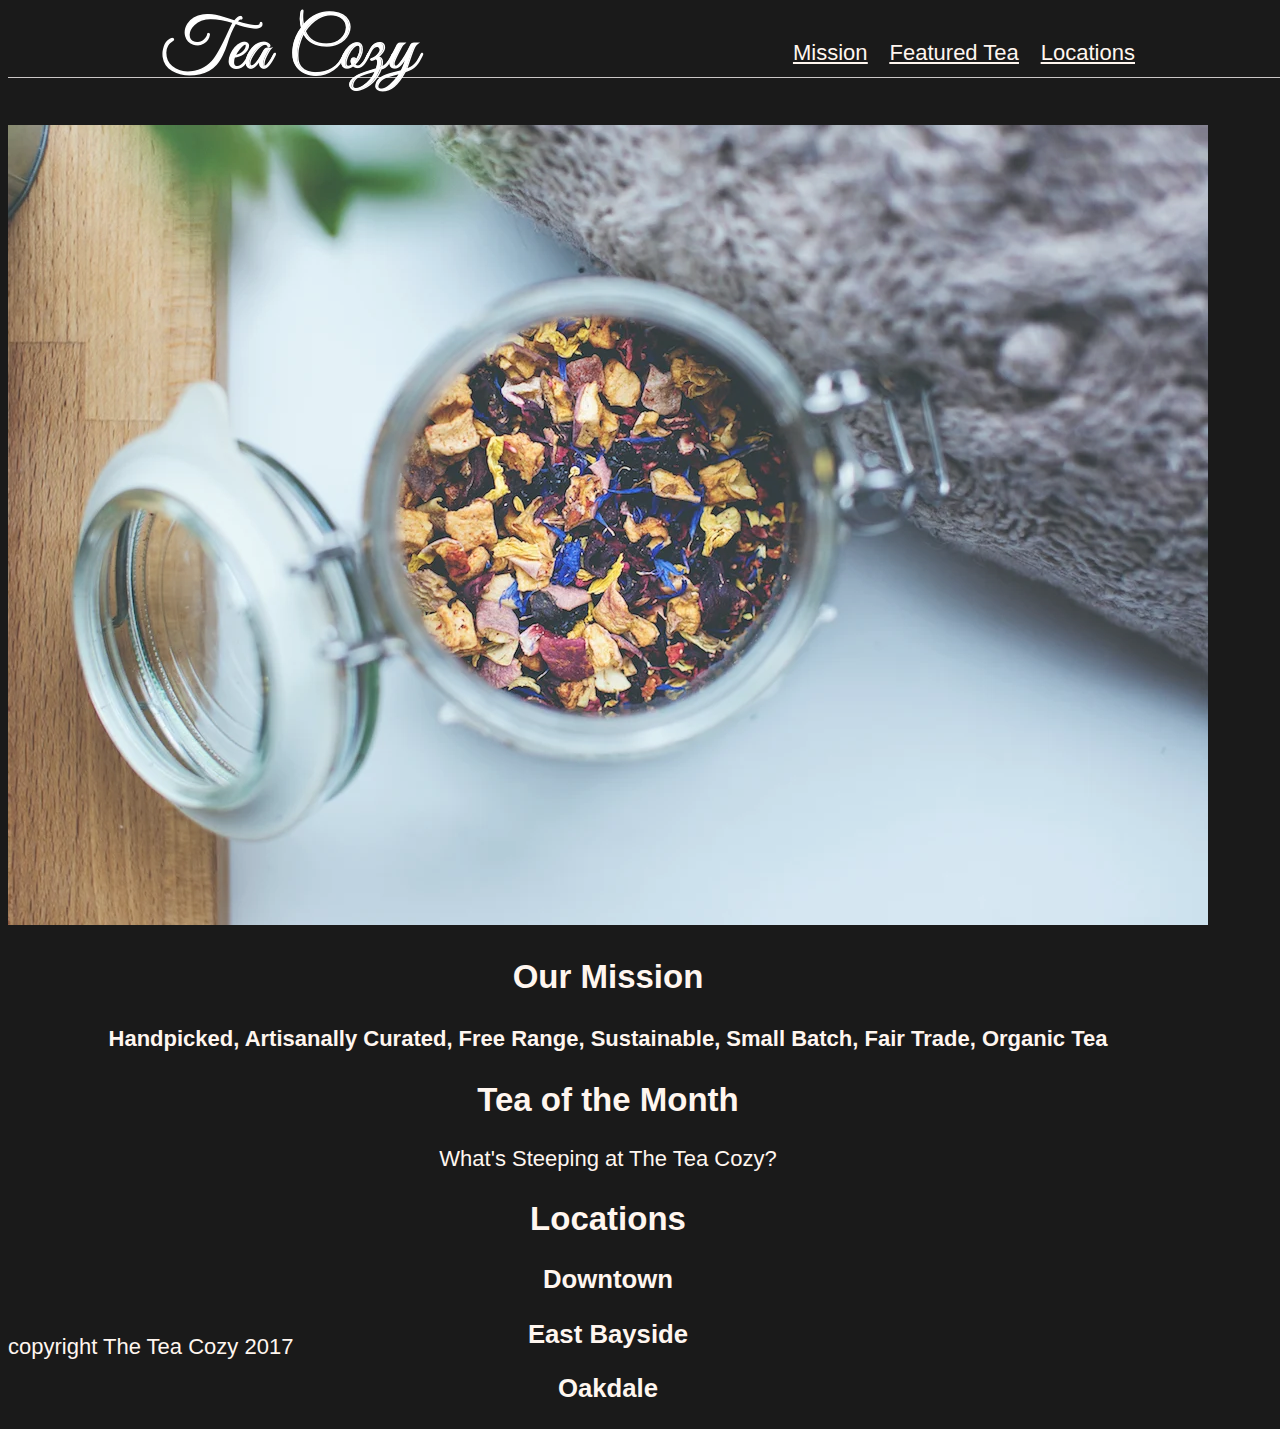
==== OffPlatformProject/tea_cozy/index.html @ 6c8aa2f6 "rough layout" ====
<!DOCTYPE html>
<html>

<head>
  <title>The Tea Cozy</title>
  <link rel="stylesheet" href="css/style.css" type="text/css" />
</head>

<body>
  <!-- Header -->
  <header>
    <div class="logo">
      <img src="images/tea-cozy-logo.png">
    </div>  

    <!-- Navagaion -->
    <nav>
      <ul>
        <li><a href="#">Mission</a></li>
        <li><a href="#">Featured Tea</a></li>
        <li><a href="#">Locations</a></li>
      </ul>
      
    </nav>
  </header>

  <!-- Main Content -->
  <main>
    <!-- Our Mission-->
    <div id="mission">
      
      <div class="content">
        <img src="images/mission-background.jpg">
        <h2>Our Mission</h2>
        <h4>Handpicked, Artisanally Curated, Free Range, Sustainable, Small Batch, Fair Trade, Organic Tea</h4>
      </div>
    </div>

    <!-- Tea of the Month -->
    <div id="tea-of-month">
      <h2>Tea of the Month</h2>
      <p>What's Steeping at The Tea Cozy?</p>
    </div>

    <!-- Locations -->
    <div id="locations">
      <h2>Locations</h2>
      <div>
        <h3>Downtown</h3>
      </div>
      <div>
        <h3>East Bayside</h3>
      </div>
      <div>
        <h3>Oakdale</h3>
      </div>
    </div>

    <!-- Contact -->
    <div id="contact">

    </div>

  </main>

  <!-- Footer -->
  <footer>
    <p>copyright The Tea Cozy 2017</p>
  </footer>
</body>

</html>
---- OffPlatformProject/tea_cozy/css/style.css ----
/* Universal Styles */

html {
  margin: 0;
  padding: 0;
  font-family: "Helvetica", sans-serif;
  font-size: 22px;
  color: seashell;
  background-color: black;
  opacity: 0.9;
}

/* Main */
main {
  margin: 0;
  padding: 0;
  display: inline-block;
  position: relative;
  top: 5.3125rem; /* To offset for fixed header. */
  text-align: center;
}

/* Header */

header {
  display: inline-flex;
  align-items: center;
  justify-content: space-around;
  flex-wrap: wrap;;
  position: fixed;
  padding-left: 0 0 0 10px;
  z-index: 100;
  width: 100%;
  height: 69px;
  background-color: black;
  border-bottom: solid 1px #c6c1c1;
}

#logo > img {
  align-content: left;
  height: 50px;
}
nav {
  display: flex;
  justify-content: right;
}
nav ul {
  display: flex;
  list-style: none;
  text-align: right;
}

nav li {
  display: inline;
  text-decoration: underline;
  padding-left: 22px;
  
}

nav a {
  dispaly: inline-block;
  color: seashell;
}

/* Our Mission */
#mission {
  text-align: center;
  margin: 0 auto;
}
#mission>img {
  position: relative;
  width: 100%;
  height: 700px;
}
#mission>.content {
  background-color: black;
  width: 1200px;

}

/* Tea of Month */

/* Locations */


/* Footer */
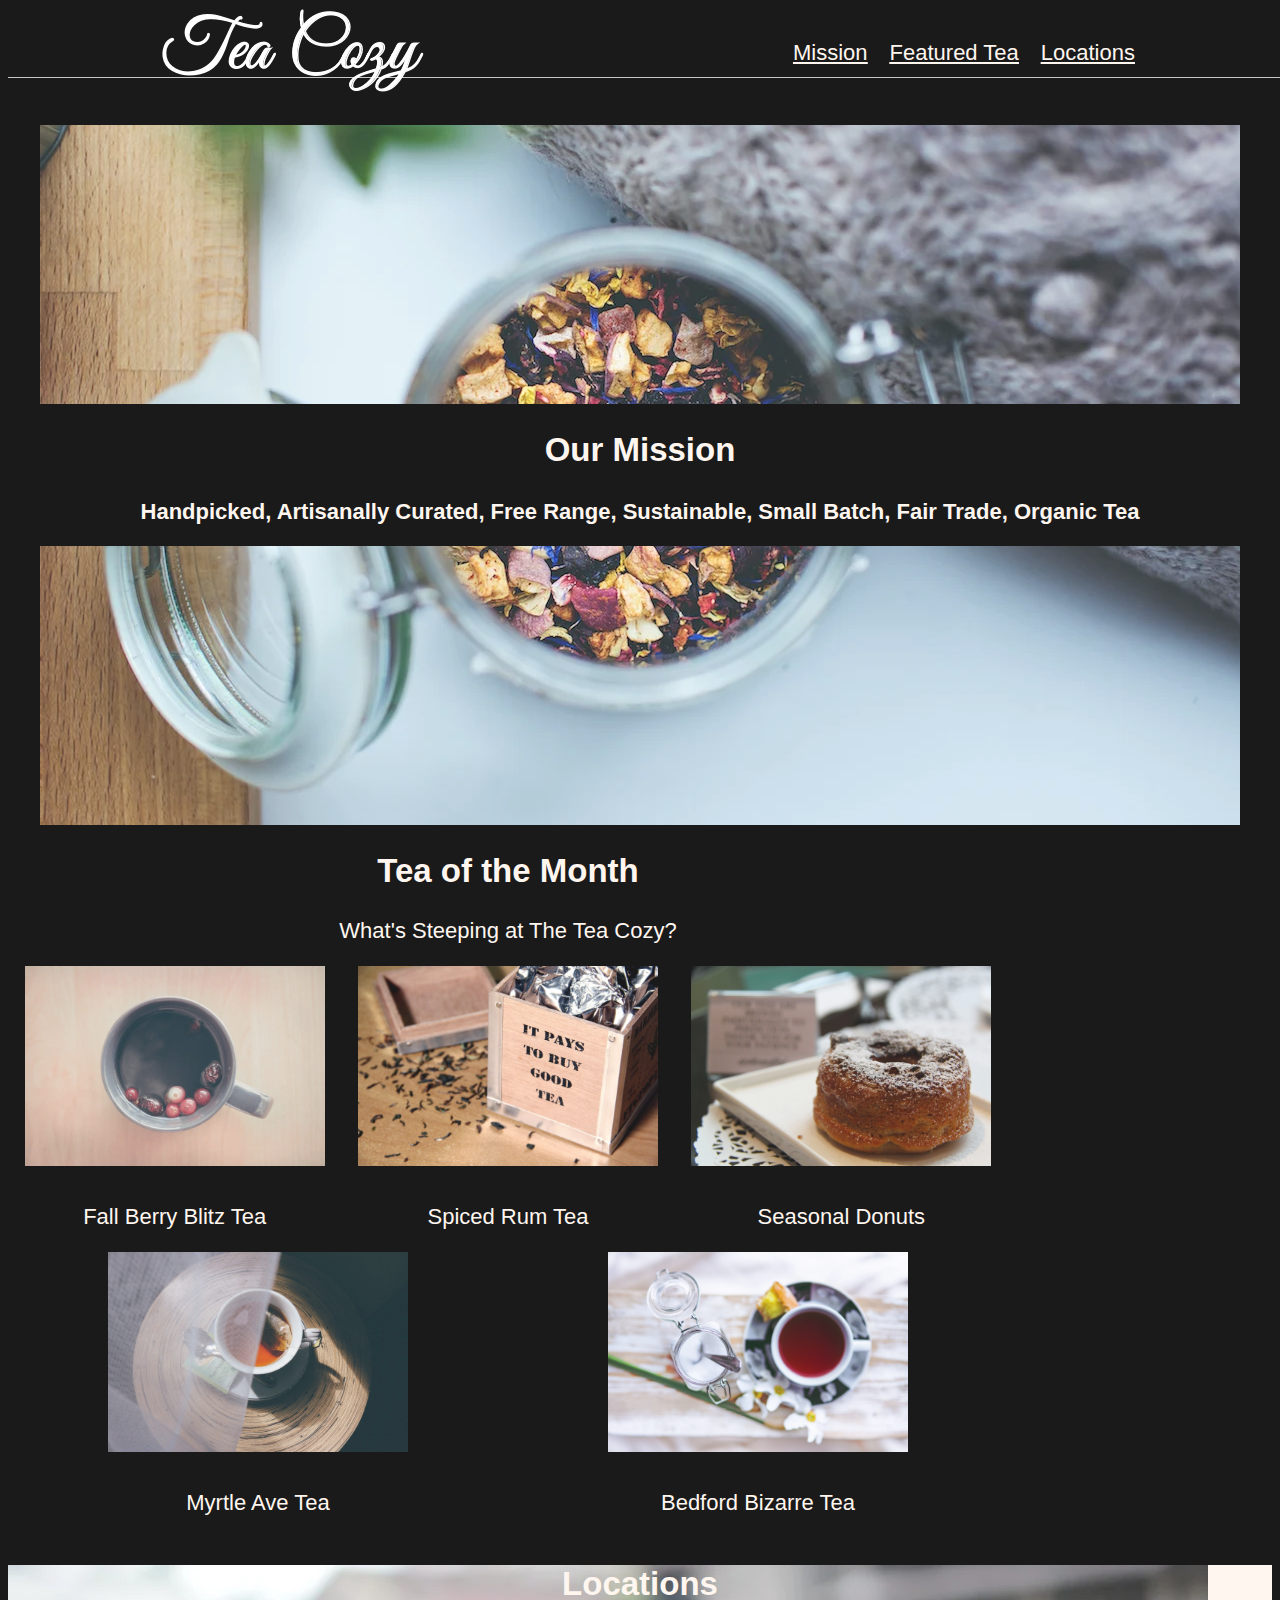
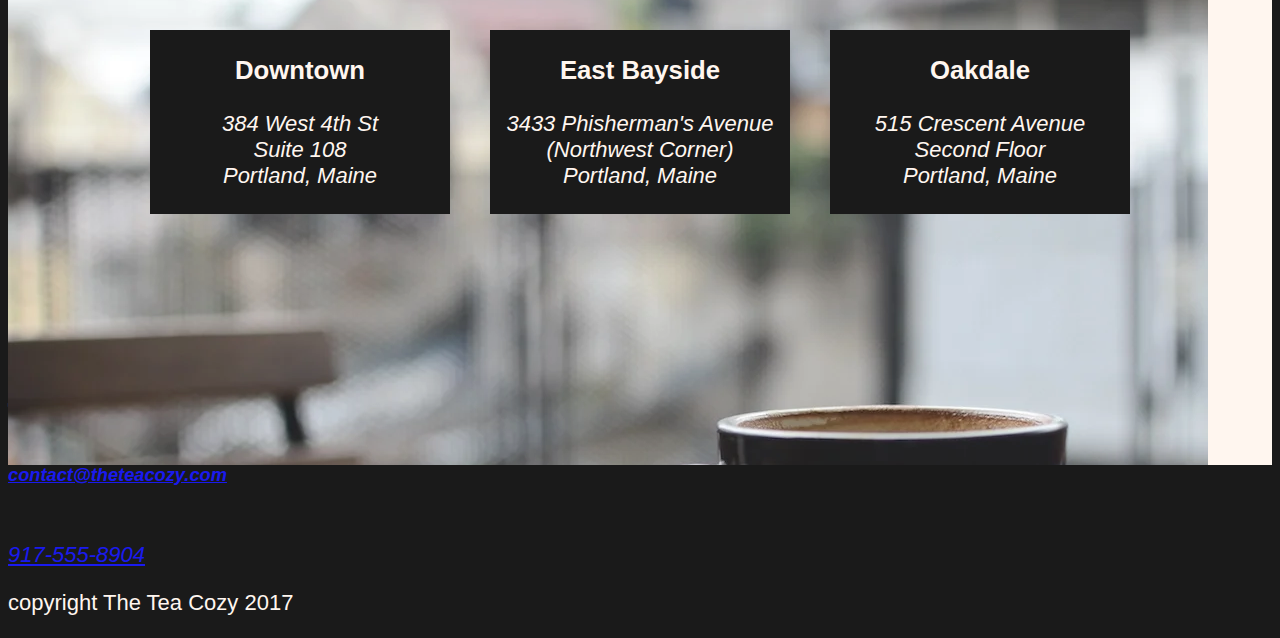
==== commit d9796d3e: "creating flexbox" ====
--- a/OffPlatformProject/tea_cozy/index.html
+++ b/OffPlatformProject/tea_cozy/index.html
@@ -11,7 +11,7 @@
   <header>
     <div class="logo">
       <img src="images/tea-cozy-logo.png">
-    </div>  
+    </div>
 
     <!-- Navagaion -->
     <nav>
@@ -20,7 +20,7 @@
         <li><a href="#">Featured Tea</a></li>
         <li><a href="#">Locations</a></li>
       </ul>
-      
+
     </nav>
   </header>
 
@@ -28,9 +28,8 @@
   <main>
     <!-- Our Mission-->
     <div id="mission">
-      
+
       <div class="content">
-        <img src="images/mission-background.jpg">
         <h2>Our Mission</h2>
         <h4>Handpicked, Artisanally Curated, Free Range, Sustainable, Small Batch, Fair Trade, Organic Tea</h4>
       </div>
@@ -40,32 +39,75 @@
     <div id="tea-of-month">
       <h2>Tea of the Month</h2>
       <p>What's Steeping at The Tea Cozy?</p>
+      <div class="teas">
+        <div>
+          <img src="images/berryblitz.jpg" alt="Tea">
+          <p>Fall Berry Blitz Tea</p>
+        </div>
+        <div>
+          <img src="images/spiced-rum.jpg">
+          <p>Spiced Rum Tea</p>
+        </div>
+        <div>
+          <img src="images/donut.jpg">
+          <p>Seasonal Donuts</p>
+        </div>
+        <div>
+          <img src="images/myrtle-ave.jpg">
+          <p>Myrtle Ave Tea</p>
+        </div>
+        <div>
+          <img src="images/bedford-bizarre.jpg">
+          <p>Bedford Bizarre Tea</p>
+        </div>
+      </div>
     </div>
 
     <!-- Locations -->
-    <div id="locations">
+    <div id="locations-section">
       <h2>Locations</h2>
-      <div>
-        <h3>Downtown</h3>
+      <div class="locations">
+        <div class="address">
+          <h3>Downtown</h3>
+          <address>
+            384 West 4th St <br />
+            Suite 108 <br />
+            Portland, Maine
+          </address>
+        </div>
+        <div class="address">
+          <h3>East Bayside</h3>
+          <address>
+            3433 Phisherman's Avenue <br />
+            (Northwest Corner) <br />
+            Portland, Maine
+          </address>
+        </div>
+        <div class="address">
+          <h3>Oakdale</h3>
+          <address>
+            515 Crescent Avenue <br />
+            Second Floor <br />
+            Portland, Maine
+          </address>
+        </div>
       </div>
-      <div>
-        <h3>East Bayside</h3>
-      </div>
-      <div>
-        <h3>Oakdale</h3>
-      </div>
-    </div>
-
-    <!-- Contact -->
-    <div id="contact">
-
     </div>
 
   </main>
 
   <!-- Footer -->
   <footer>
-    <p>copyright The Tea Cozy 2017</p>
+    <div id="contact">
+      <h2>The Tea Cozy</h2>
+      <address>
+        <h5><a href="mailto:contact@theteacozy.com">contact@theteacozy.com</a></h5><br />
+        <a href="tel:+19175558904">917-555-8904</a>
+      </address>
+    </div>
+    <div>
+      <p>copyright The Tea Cozy 2017</p>
+    </div>
   </footer>
 </body>
 
--- a/OffPlatformProject/tea_cozy/css/style.css
+++ b/OffPlatformProject/tea_cozy/css/style.css
@@ -12,9 +12,13 @@
 
 /* Main */
 main {
+  display: block;
+  flex-flow: column wrap;
+  justify-content: center;
+  align-items: center;
+  align-content: center;
   margin: 0;
   padding: 0;
-  display: inline-block;
   position: relative;
   top: 5.3125rem; /* To offset for fixed header. */
   text-align: center;
@@ -34,7 +38,7 @@
   height: 69px;
   background-color: black;
   border-bottom: solid 1px #c6c1c1;
-}
+} 
 
 #logo > img {
   align-content: left;
@@ -64,23 +68,74 @@
 
 /* Our Mission */
 #mission {
+  display: flex;
+  justify-content: center;
+  align-items: center;
+  align-content: center;
+  background: seashell url("../images/mission-background.jpg") no-repeat; 
+  background-position: right;
   text-align: center;
   margin: 0 auto;
+  height: 700px;
+  width: 1200px;
 }
-#mission>img {
-  position: relative;
-  width: 100%;
-  height: 700px;
-}
-#mission>.content {
+
+#mission .content {
   background-color: black;
   width: 1200px;
+  height: 142px;
 
 }
 
 /* Tea of Month */
+#tea-of-month{
+  display: block;
+  flex-direction: row;
+  justify-content: center;
+  align-items: center;
+  width: 1000px;
+}
+.teas {
+  display: flex;
+  flex-flow: row wrap;
+  justify-content: space-around;
+}
+.teas img {
+  padding-bottom: 10px;
+  width: 300px;
+  height: 200px;
+}
 
 /* Locations */
+#locations-section {
+  background: seashell url("../images/locations-background.jpg") no-repeat;
+/*  display: block;
+  justify-content: center;
+  align-items: center;
+  align-content: center; */
+  height: 500px;
+}
 
+.locations {
+  display: flex;
+  justify-content: center;
+  align-items: center;
+  align-content: center;
+  gap: 40px;
+  padding-bottom: 15px;
+}
+
+.address {
+  background-color: black;
+  width: 300px;
+  padding-bottom: 25px;
+}
 
 /* Footer */
+footer {
+  display: block;
+}
+#contact {
+  padding-top: 20px;
+  height: 200px;
+}
